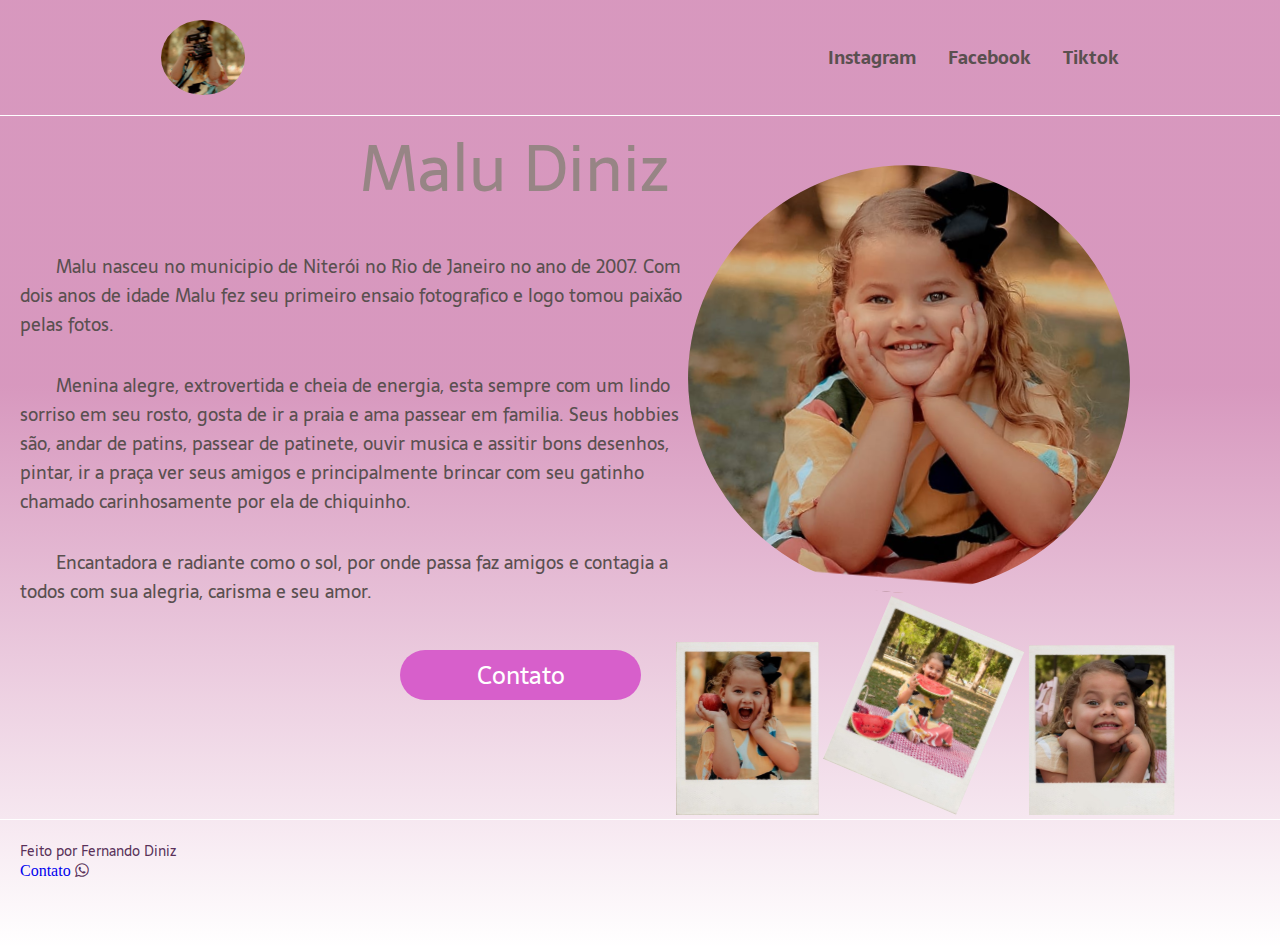
==== index.html @ 03f23ebe "first commit" ====
<!DOCTYPE html>
<html lang="pt-BR">


<head>
	<meta charset="UTF-8">
	<meta name="viewport"contet="width=device-width, initial-scale=1.0">
	<meta name="descripition" content="Um poquinho da Malu Diniz uma super modelo mirim!">
	<title>Malu Diniz</title>
	<link rel="stylesheet" type="text/css" href="style.css">

</head>

<dody>
	<header class= "cabecalho">  
	<img class="cabecalho-imagem" src="logo.svg" alt="Logo da paginda da Malu">			
		<nav class="cabecalho-menu">
			<a class="cabecalho-menu-item" href="https://www.instagram.com" target="_blank"> Instagram</a>  
			<a class="cabecalho-menu-item" href="https://pt-br.facebook.com" target="_blank">Facebook</a>
			<a class="cabecalho-menu-item"href="https://www.tiktok.com/login" target="_blank">Tiktok</a>
		</nav>
	</header>

	<main class="conteudo">

		<section class="conteudo-principal">
			<div class="conteudo-principal-escritio">
				<h1 class="conteudo-principal-escrito-titulo">Malu Diniz</h1>
				<p class="conteudo-principal-escrito-paragrafo"> &emsp;&emsp;Malu nasceu no municipio de Niterói no Rio de Janeiro no ano de 2007. Com dois anos de idade Malu fez seu primeiro ensaio fotografico e logo tomou paixão pelas fotos.</p>
				<p class="conteudo-principal-escrito-paragrafo"> &emsp;&emsp;Menina alegre, extrovertida e cheia de energia,  esta sempre com um lindo sorriso em seu rosto, gosta de ir a praia e ama passear em familia. Seus hobbies são, andar de patins, passear de patinete, ouvir musica e assitir bons desenhos, pintar, ir a praça ver seus amigos e principalmente brincar com seu gatinho chamado carinhosamente por ela de chiquinho.</p>
				<p class="conteudo-principal-escrito-paragrafo"> &emsp;&emsp;Encantadora e radiante como o sol, por onde passa faz amigos e contagia a todos com sua alegria, carisma e seu amor.</p>
				<form action= C:/Users/Isadora/Desktop/projetos/pagina_malu/Formulario.html target="_blank">
				<input class="botao" type=submit value="Contato">
	
			</div>
				<img class="conteudo-principal-imagem" src="principal.svg" alt=imagem da malu diniz">
			
		</section>

	<content class="foto">

		<section class="foto-container">
			<div class="foto-container-estilo">	
		<img class="foto-container-estilo-polaroid1" src="maca1.svg">
		<img class="foto-container-estilo-polaroid2" src="melancia2.svg">
		<img class="foto-container-estilo-polaroid3" src="deitada3.svg">
			</div>
		</section>

			
	
		<footer class="rodape">
		<p class="rodape-nome"> Feito por Fernando Diniz</p>
		<a class= "rodape-link" href="https://web.whatsapp.com/send?phone=5521969540050" target="_blank"> Contato
		<i class="fa fa-whatsapp"></i>

</body>

</html>
---- style.css ----
@import url('https://fonts.googleapis.com/css2?family=Sarala:wght@400;700&display=swap');
@import url('https://cdnjs.cloudflare.com/ajax/libs/font-awesome/4.5.0/css/font-awesome.min.css');

* {
  margin: 0;
  padding: 0;
  box-sizing: border-box;
  text-decoration: none;
}



body {
  display: grid;
  font-size: 100%;
  background: linear-gradient(180deg, rgba(200, 112, 165, 0.72) 40.65%, rgba(214, 85, 85, 0) 100%);
}


.cabecalho {
 display: flex;
 flex-diretction: row;
 align-items: center;
 justify-content: space-around;
 padding: 20px;

}

.cabecalho-imagem {
 height: 75px;
}

.cabecalho-menu {
 display: flex;
 gap: 32px;
 margin-left: 300px;

}


.cabecalho-menu-item {
 font-family: 'sarala';
 color: #5A5050;
 font-weight: 700;
 font-size: 18px;
  
}


.conteudo {
 margin-bottom: 48px;
 border-top: 0.4px solid #ffffff;
}

.conteudo-principal {
 display: flex;
 flex-direction: row;
 aling-items: center;
 justify-content: space-around;
}

.foto-container {
 display: flex;
 flex-direction: row;
 aling-items: center;
 justify-content: flex-end;
 margin-right: 100px;
 margin-top: -10px;
}

.conteudo-principal-escrito {
 display: flex;
 flex-direction: column;
 gap: 32px;
}

.conteudo-principal-escrito-titulo {
 font-family: 'sarala', cursive;
 font-weight: 400;
 font-size: 64px;
 color: #978585;
margin-left: 360px;
}

.conteudo-principal-escrito-paragrafo{
 display: flex;
 flex-direction: column;
 align-items: flex-start;
 gap: 24px;
 margin-top: 48px;
 margin-left: 20px; 

}

.conteudo-principal-escrito-paragrafo{
 font-family: 'sarala', cursive;
 font-weight: 400;
 font-size: 18px;
 color: #5A5050;
 margin-top: 32px;

}

.conteudo-principal-imagem{
 height: 430px;
 margin-right: 150px;
 margin-top: 48px
}

.botao {
 background-color: #D75FCB;
 width: 241px;
 height: 50px;
 border: none;
 border-radius: 50px;
 font-family: 'sarala',  sans-serif;
 font-weight: 400;
 font-size: 24px;
 color: #ffffff;

}

.botao:hover {
 background-color: rgba(148, 78, 141, 65);
}

.botao {
 position: absolute;
 left: 400px;
 top: 650px;
}


.rodape{
Padding: 20px;
border-top: 0.4px solid #ffffff
}

.rodape-nome{
 font-family: 'sarala', cursive;
 font-weight: 400;
 font-size: 14px;
 color: rgba(63, 14, 63, 0.856);
 margin-top: 0%;
 margin-left: 0%;
}
box-shadow:4px 5px 4px rgba(248, 157, 238, 1);

.rodape{
 <i class="fa fa-whatsapp"></i>
}

.fa-whatsapp{
  color: rgba(63, 14, 63, 0.856)

}
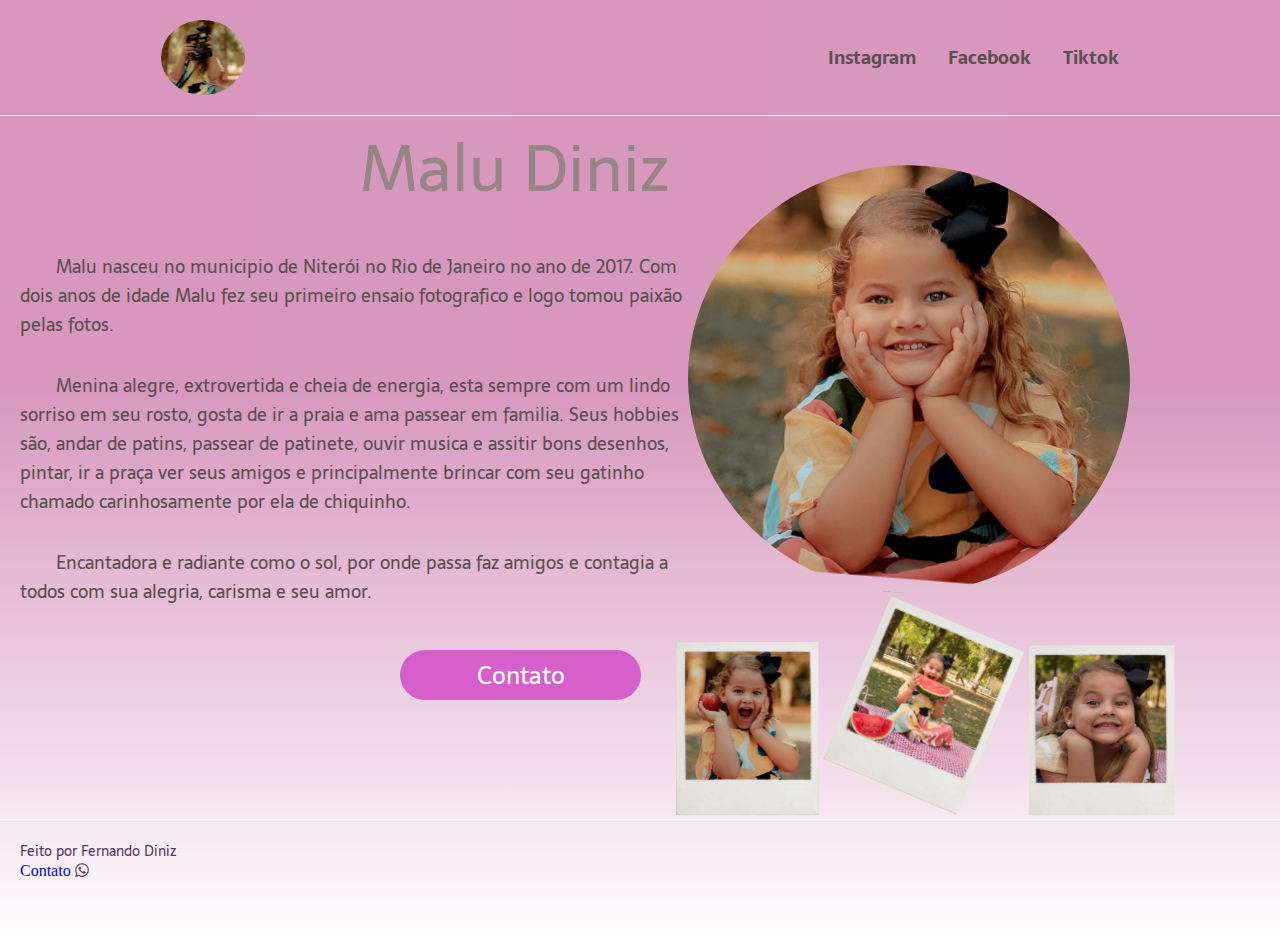
==== commit e888320d: "Update index.html" ====
--- a/index.html
+++ b/index.html
@@ -8,7 +8,7 @@
 	<meta name="descripition" content="Um poquinho da Malu Diniz uma super modelo mirim!">
 	<title>Malu Diniz</title>
 	<link rel="stylesheet" type="text/css" href="style.css">
-
+	<link herf="https://nandull.github.io/Pagina-Malu/style.css" rel= "stylesheet" />
 </head>
 
 <dody>
@@ -26,7 +26,7 @@
 		<section class="conteudo-principal">
 			<div class="conteudo-principal-escritio">
 				<h1 class="conteudo-principal-escrito-titulo">Malu Diniz</h1>
-				<p class="conteudo-principal-escrito-paragrafo"> &emsp;&emsp;Malu nasceu no municipio de Niterói no Rio de Janeiro no ano de 2007. Com dois anos de idade Malu fez seu primeiro ensaio fotografico e logo tomou paixão pelas fotos.</p>
+				<p class="conteudo-principal-escrito-paragrafo"> &emsp;&emsp;Malu nasceu no municipio de Niterói no Rio de Janeiro no ano de 2017. Com dois anos de idade Malu fez seu primeiro ensaio fotografico e logo tomou paixão pelas fotos.</p>
 				<p class="conteudo-principal-escrito-paragrafo"> &emsp;&emsp;Menina alegre, extrovertida e cheia de energia,  esta sempre com um lindo sorriso em seu rosto, gosta de ir a praia e ama passear em familia. Seus hobbies são, andar de patins, passear de patinete, ouvir musica e assitir bons desenhos, pintar, ir a praça ver seus amigos e principalmente brincar com seu gatinho chamado carinhosamente por ela de chiquinho.</p>
 				<p class="conteudo-principal-escrito-paragrafo"> &emsp;&emsp;Encantadora e radiante como o sol, por onde passa faz amigos e contagia a todos com sua alegria, carisma e seu amor.</p>
 				<form action= C:/Users/Isadora/Desktop/projetos/pagina_malu/Formulario.html target="_blank">
